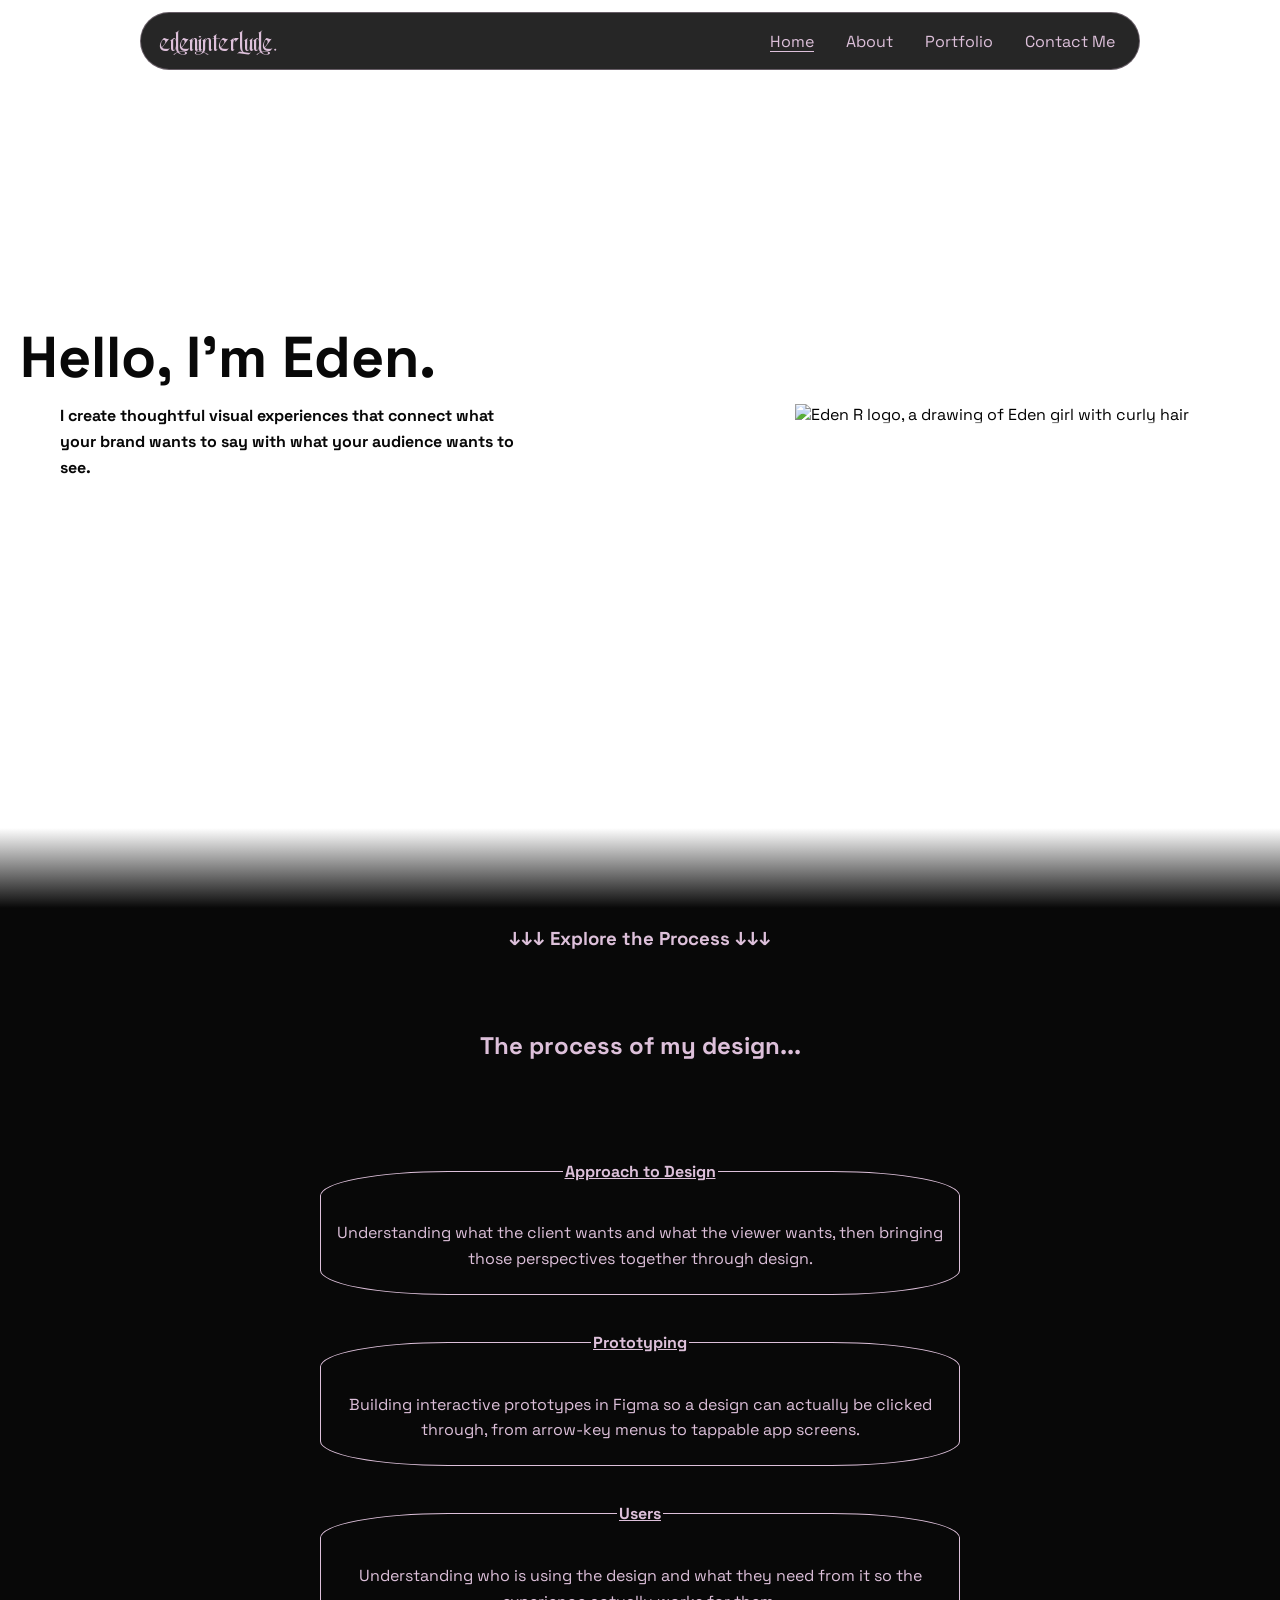
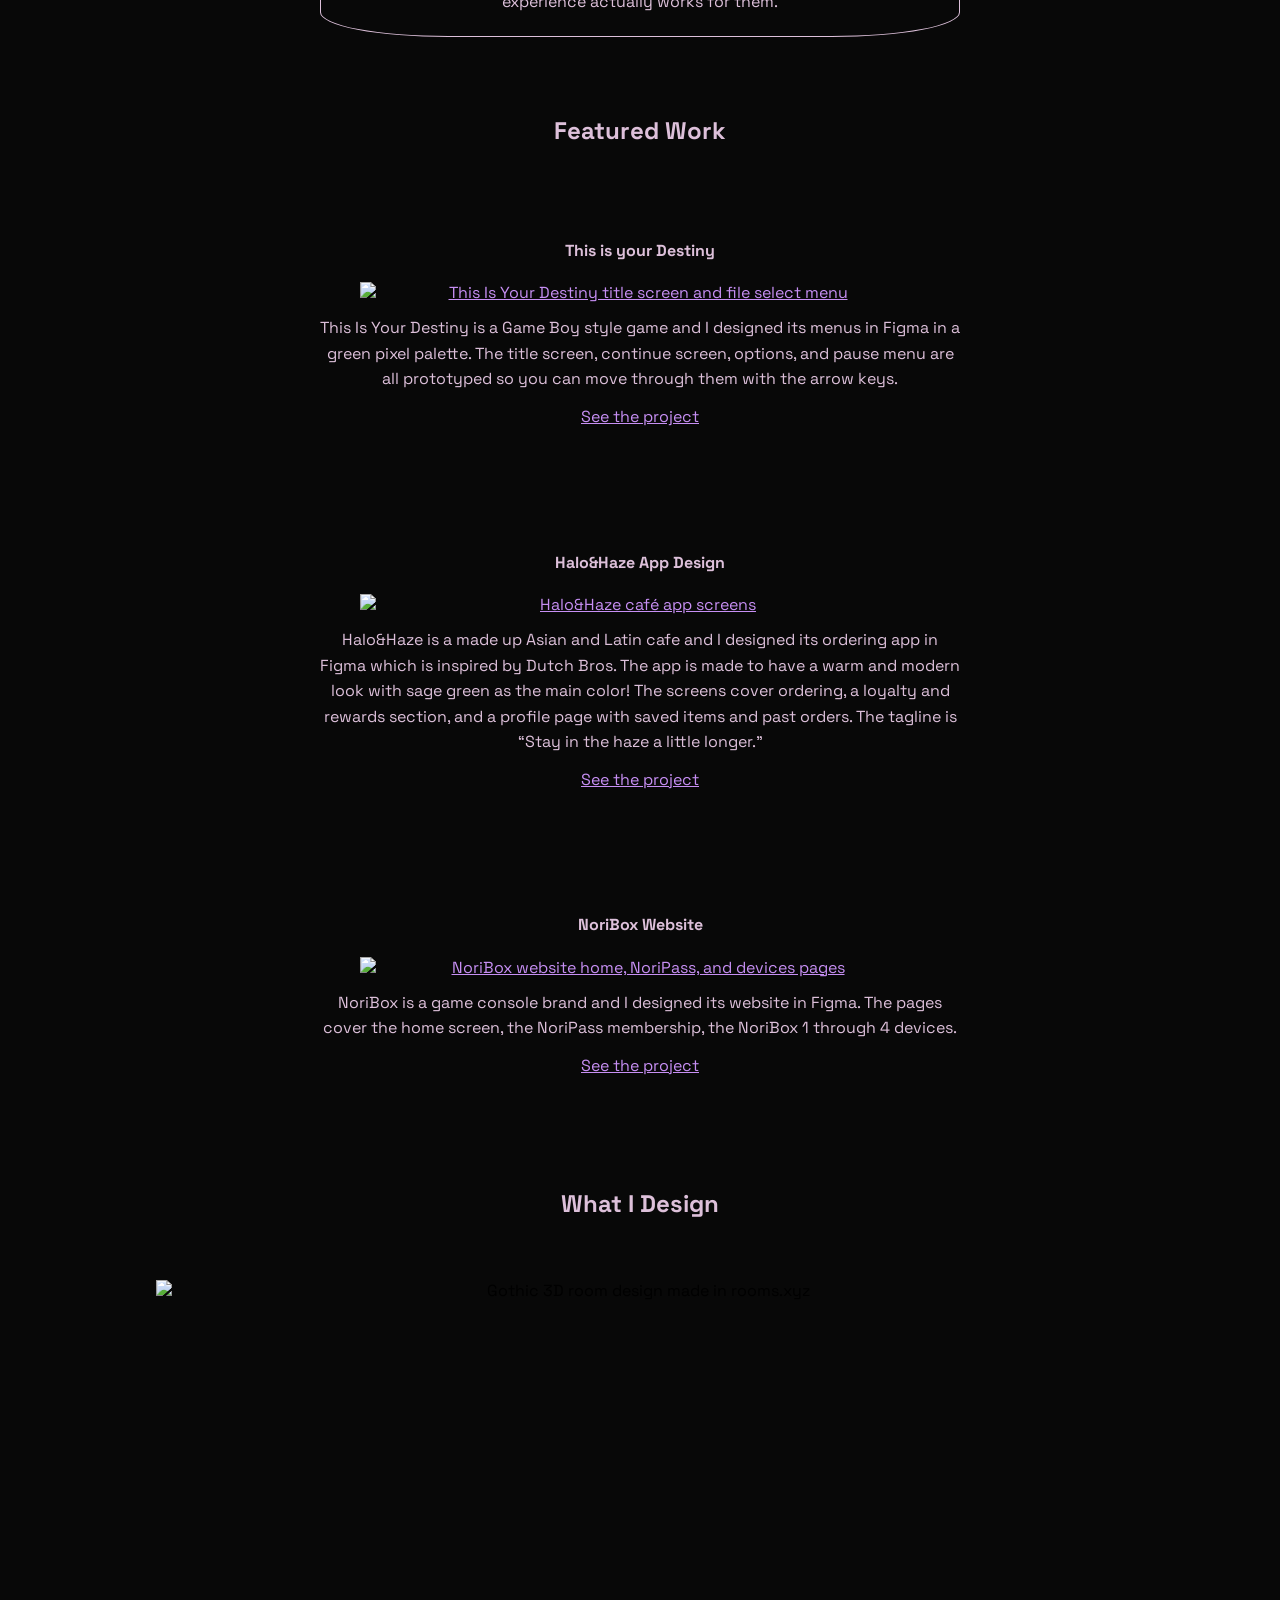
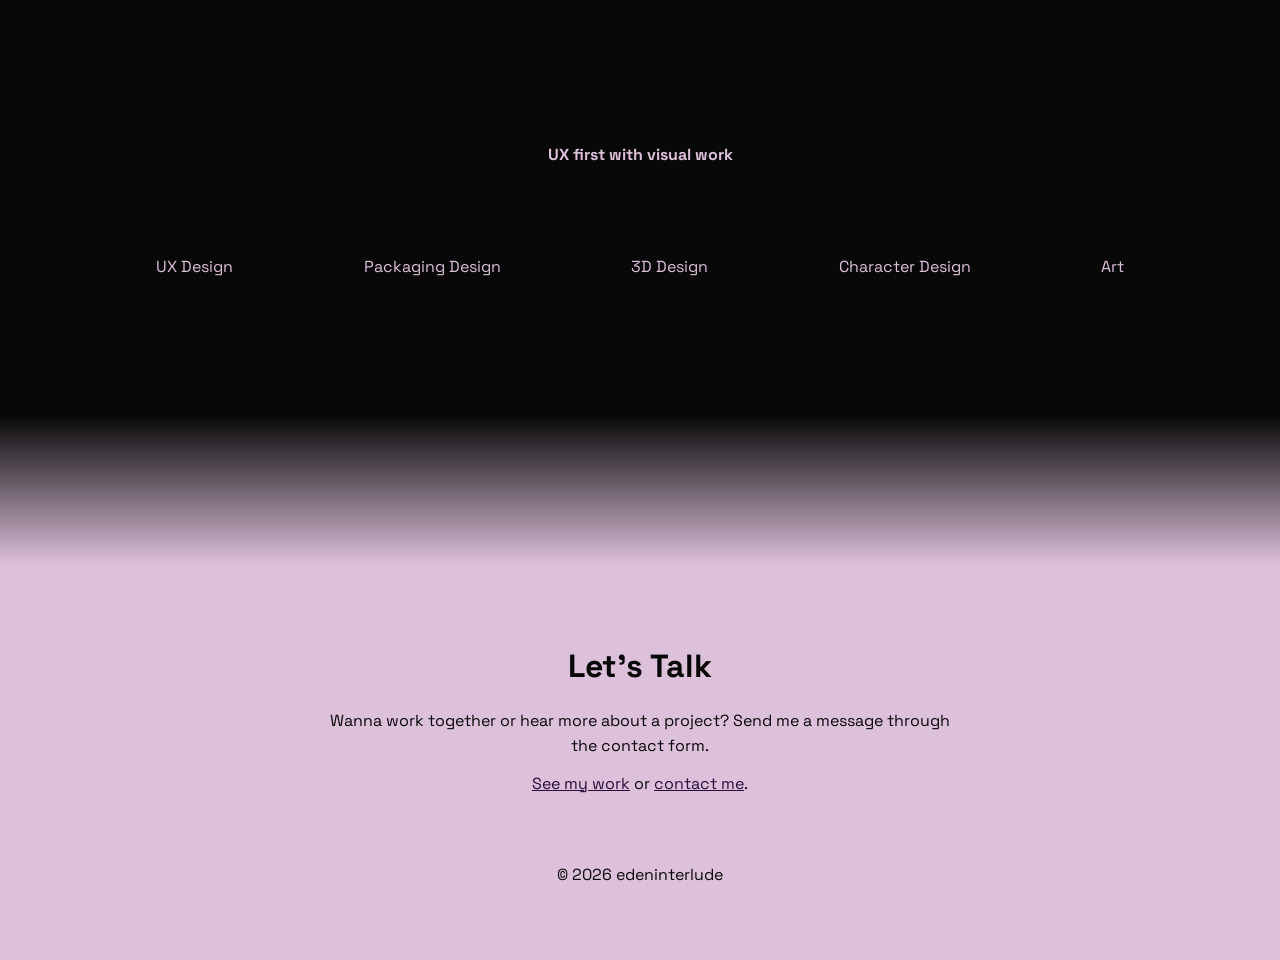
==== index.html @ 421435b5 "Add files via upload" ====
<!DOCTYPE html>
<html>
<head>
<title>Eden R | UX Designer</title>
<link rel="stylesheet" href="style.css">
</head>
<body class="home">
<header class="site-header">
    <a class="logo" href="index.html" aria-label="edeninterlude">edeninterlude.</a>
    <nav aria-label="Main menu"><ul>

        <li><a href="index.html" aria-current="page">Home</a></li>
        <li><a href="about.html">About</a></li>
        <li><a href="projects.html">Portfolio</a></li>
        <li><a href="contact.html">Contact Me</a></li>
    </ul></nav>
</header>
    <main>
<section class="hero">
    <div>
        <h1>Hello, I'm Eden.</h1>
        <p><strong> I create thoughtful visual experiences that connect what your brand wants to say with what your audience wants to see. </strong></p> <br>
    </div>
    <img src="images/eden_drawing.png" alt="Eden R logo, a drawing of Eden girl with curly hair"></a>
</section>

<div class="fade" aria-hidden="true"></div>
    <article>
        <h3>↓↓↓ Explore the Process ↓↓↓</h3> <br><br>
        <h2>The process of my design...</h2><br><br>

        <fieldset>
        <legend><h4><u>Approach to Design</u></h4></legend>
        <p>Understanding what the client wants and what the viewer wants, then bringing those perspectives together through design.</p>
        </fieldset>
 
        <fieldset>
        <legend><h4><u>Prototyping</u></h4></legend>
        <p>Building interactive prototypes in Figma so a design can actually be clicked through, from arrow-key menus to tappable app screens.</p>
        </fieldset>
 
        <fieldset>
        <legend><h4><u>Users</u></h4></legend>
        <p>Understanding who is using the design and what they need from it so the experience actually works for them.</p> </fieldset> <br><br>

        <h2>Featured Work</h2><br><br>

        <div class="feature">
        <h4>This is your Destiny</h4>
        <a class="shot-link" target="_blank" href="projects.html">
        <img src="images/thisdestinygamedesign.png" alt="This Is Your Destiny title screen and file select menu">
        </a>
        <p>This Is Your Destiny is a Game Boy style game and I designed its menus in Figma in a green pixel palette. The title screen, continue screen, options, and pause menu are all prototyped so you can move through them with the arrow keys.</p>
        <p><a href="https://www.figma.com/proto/GHFe6fxhqhRiY0nKVIXJrH/thisisurdestinygameBoy?page-id=0%3A1&node-id=1-2&p=f&viewport=-444%2C136%2C2.62&t=vMU6G0R7ub7hxPXQ-1&scaling=contain&content-scaling=fixed&starting-point-node-id=1%3A2">See the project</a></p>
        </div><br><br>
        <div class="feature">
        <h4>Halo&Haze App Design</h4>
        <a class="shot-link" target="_blank" href="projects.html">
            <img src="images/halohazeappdesign.png" alt="Halo&Haze café app screens">
        </a>
        <p>Halo&Haze is a made up Asian and Latin cafe and I designed its ordering app in Figma which is inspired by Dutch Bros. The app is made to have a warm and modern look with sage green as the main color! The screens cover ordering, a loyalty and rewards section, and a profile page with saved items and past orders. The tagline is “Stay in the haze a little longer.”</p>
        <p><a href="https://www.figma.com/proto/gFVXdqxN3vVbE9Y2smZOvs/halo-haze?team_id=1480176747442136250&node-id=2002-3&page-id=0%3A1&starting-point-node-id=2002%3A3&t=9kTM5mbhTOkScvpQ-1">See the project</a></p>
        </div><br><br>

        <div class="feature">
        <h4>NoriBox Website</h4>
        <a class="shot-link" target="_blank" href="projects.html">
            <img src="images/noriboxdesign.png" alt="NoriBox website home, NoriPass, and devices pages">
        </a>
        <p>NoriBox is a game console brand and I designed its website in Figma. The pages cover the home screen, the NoriPass membership, the NoriBox 1 through 4 devices.</p>
        <p><a href="https://www.figma.com/proto/dvDI8zLWL2HsTXsy86PW6D/NoriBox?page-id=0%3A1&node-id=1-14&p=f&viewport=167%2C-33%2C0.3&t=Tp1Tc8Na6Er1VdEU-1&scaling=scale-down-width&content-scaling=fixed&starting-point-node-id=1%3A14">See the project</a></p>
        </div><br><br>


        <h1>What I Design</h1><br>

    <div class="room-view">
    <img src="images/thingsIlike.png" alt="Gothic 3D room design made in rooms.xyz"></div><br><br>
        <h4>UX first with visual work</h4><br><br>
        <ul class="plain">
            <li>UX Design</li>
            <li>Packaging Design</li>
            <li>3D Design</li>
            <li>Character Design</li>
            <li>Art</li>
        </ul>

</article>
    <div class="pinkFade"></div>
    <footer>
        <h1>Let's Talk</h1>
        <p>Wanna work together or hear more about a project? Send me a message through the contact form.</p>

        <p><a href="projects.html">See my work</a> or <a href="contact.html">contact me</a>.</p> <br><br>
        
        <p>&copy; 2026 edeninterlude</p>
    </footer>
    </main>
</body>

</html>
---- style.css ----
@import url('https://fonts.googleapis.com/css2?family=Space+Grotesk:wght@400;500;600;700&display=swap');

@font-face {
    font-family: 'Highcrest';
    src: url('Highcrest.ttf') format('truetype');
    font-weight: normal;
    font-style: normal;
}

:root {
    --bg: #080808;
    --lavender: #ddc0da;
    --purple: #c78ff4;
    --font: 'Space Grotesk';
}

* {
    box-sizing: border-box;
}

body {
    background-color: var(--bg);
    margin:0;
    font-family: var(--font);
}

main {
    width: 100%;
}

main>article {
    max-width: 1000px;
    margin: 0 auto;
    padding: 110px 16px 48px;
    text-align: center;
}

.site-header {
    position: fixed;
    top: 12px;
    left: 16px;
    right: 16px;
    z-index: 10;
    max-width: 1000px;
    margin: 0 auto;
    display: flex;
    align-items: center;
    justify-content: space-between;
    gap: 12px;
    padding: 8px 10px 8px 8px;
    background-color: rgba(8, 8, 8, 0.88);
    border: 1px solid rgba(221, 192, 218, 0.35);
    border-radius: 999px
}

.logo {
    display: block;
    flex-shrink: 0;
    font-family: 'Highcrest';
    font-size: 20px;
    font-weight: normal;
    color: var(--lavender);
    text-decoration: none;
    margin-left: 10px;
}

nav ul {
    list-style-type: none;
    margin: 0;
    padding: 0;
    display: flex;
    align-items: center;
    gap: 4px;
}

nav li a {
    display: block;
    color: var(--lavender);
    padding: 8px 14px;
    border-radius: 999px;
    text-decoration: none;
}

nav li a:hover, nav li a:focus-visible {
    background-color: var(--lavender);
    color: var(--bg);
}

nav li:last-child a:hover, nav li:last-child a:focus-visible {
    background-color: var(--lavender);
}

nav a[aria-current="page"] {
    text-decoration: underline;
    text-underline-offset: 4px;
}

.hero {
    background-color: #fff;
    min-height: 92vh;
    display: grid;
    grid-template-columns: 1.2fr 1fr;
    align-items: center;
    gap: 24px;
    padding: 120px max(16px, calc((100%-1000px)/2)) 40px;
}

.hero h1 {
    font-size: clamp(2.5rem, 4.5vw, 4.5rem);
    line-height: 1.05;
    margin: 0 0 16px;
    margin-left: 20px;
    color: var(--bg);
}

.hero p {
    text-align: left;
    margin: 0;
    max-width: 460px;
    margin-left: 60px;
    color: var(--bg);
}

.hero img {
    justify-self: center;
    width: 100%;
    max-width: 400px;
    max-height: 70vh;
    object-fit: contain;
    -webkit-mask-image: linear-gradient(to bottom, #000 78%, transparent);
    mask-image: linear-gradient(to bottom, #000 78%, transparent);
}

.fade {
    height: 80px;
    background: linear-gradient(to bottom, #fff, var(--bg));
}

.room-view {
    width: 100%;
    display: flex;
    justify-content: center;
    padding: 20px 0 0;
}

.room-view img {
    display: block;
    width: 100%;
    max-width: 1000px;
    height: 400px;
    object-fit: contain;
}

body.home main>article {
    padding-top: 0;
}

p {
    font-family: var(--font);
    color:var(--lavender);
    text-align: center;
    line-height: 1.6;
    max-width: 640px;
    margin: 12px auto;
}

h1, h2, h3, h4 {
    font-family:var(--font);
    color:var(--lavender);
}

article a, p a {
    color: var(--purple)
}

a:focus-visible, input:focus-visible, select:focus-visible, textarea:focus-visible, button:focus-visible {
    outline: 2px solid var(--purple);
    outline-offset: 2px;
}

ul {
    color: var(--lavender);
}

ul.plain {
    list-style: none;
    padding: 0;
    margin: 12px auto;
    font-family: var(--font);
    line-height: 1.8;
    display: flex;
    justify-content: space-between;
    align-items: center;
    width: 100%;
    gap: 20px;
    margin: 25px 0;
}

fieldset {
    color: var(--lavender);
    border: 1px solid var(--lavender);
    max-width: 640px;
    margin:16px auto;
    border-radius: 20%;
}

img {
    max-width: 100%;
    height: auto;
}

.feature {
    margin: 32px 0 48px;
}

.feature a.shot-link {
    display: block;
    max-width: 560px;
    margin: 0 auto;
    border-radius: 8px;
}

.feature img {
    display: block;
    width: 100%;
    height: auto;
    transition: transform 0.3s ease;
}

.feature a.shot-link:hover img {
    transform: scale(1.05);
}

.grid {
    display: grid;
    grid-template-columns: repeat(auto-fill, minmax(260px, 1fr));
    gap: 24px;
    margin: 24px 0 48px;
}

div.gallery {
    border-radius: 8px;
    overflow: hidden;
    align-self: start;
}

div.gallery a {
    display: block;
    overflow: hidden;
}

div.gallery img {
    display: block;
    width: 100%;
    aspect-ratio: 4/3;
    object-fit: contain;
    transition: transform 0.3s ease;
}

div.gallery a:hover img {
    transform: scale(1.05);
}

div.desc {
    color: var(--lavender);
    padding: 15px;
    font-family: var(--font);
    line-height: 1.5;
}

form {
    color: var(--lavender);
    text-align: center;
}

label {
    color: var(--lavender);
    font-family: var(--font);
}

input {
    color:var(--bg);
    background-color: var(--purple);
    text-align: center;
    border-radius: 999px;
}

input[type="text"], input[type="email"], textarea {
    width: 100%;
    max-width: 360px;
}

button {
    background-color:var(--purple);
    padding: 8px 20px;
    border: none;
    cursor: pointer;
    border-radius: 999px;
}

select, textarea {
    background-color:var(--purple);
    border-radius: 20px;
}

.software, .softwareThreed {
    display: flex;
    justify-content: center;
    align-items: center;
    flex-wrap: wrap;
    width: 100%;
    gap: 45px;
    margin: 25px 0;
}

.software a, .softwareThreed a {
    display: flex;
    justify-content: center;
    align-items: center;
}

.software img, .softwareThreed img {
    width: 45px;
    height: 45px;
    object-fit: contain;
    transition: transform 0.3s ease;
}

.software img:hover, .softwareThreed img:hover {
    transform: scale(1.15);
}

.songs {
  display: flex;
  flex-direction: column;
  align-items: center;
  gap: 16px;
  max-width: 600px;
  margin: 60px auto;
  padding: 0 16px;
}

.skills-sec {
    max-width: 850px;
    margin: 40px auto;
    padding: 20px;
}

.skills-sec h3 {
    text-align: center;
    margin-bottom: 25px;
}

.nav-tabs {
    border-bottom: 1px solid var(--lavender);
    margin: 25px 0;
    justify-content: center;
}

.nav-tabs .nav-link {
    color: var(--lavender);
    background: transparent;
    border: none;
    padding: 12px 25px;
}

.nav-tabs .nav-link:hover {
    color: var(--purple);
    border: none;
}

.nav-tabs .nav-link.active {
    color: var(--bg);
    background-color: var(--lavender);
    border: none;
    border-radius: 8px 8px 0 0;
}

.tab-content {
    padding: 28px 0;
    min-height: 130px;
}

.tab-pane {
    width: 100%;
}

#softwareTabsContent, #softwareTabsContent * {
    background-image: none !important;
    background-color: transparent !important;
    box-shadow: none !important;
    filter: none !important;
}

.about-sec {
    max-width: 850px;
    margin: 0 auto;
    padding: 20px;
    display: flow-root;
}

.about-sec h1 {
    margin-bottom: 25px;
}

.about-sec p {
    text-align: left;
}

.portrait {
    width: 300px;
    height: auto;
    float: left;
    margin: 0 35px 15px 0;
    shape-outside: url("images/edenshapepfp.png");
    shape-image-threshold: 0.1;
    shape-margin: 35px;
}

.pinkFade {
    height: 150px;
    background: linear-gradient(to bottom, var(--bg), var(--lavender));
    margin: 60px calc((100% - 100vw) / 2) 0;
}

footer {
    background-color: var(--lavender);
    padding: 60px 20px;
    margin: 0 calc((100% - 100vw) / 2);
}

footer h1 {
    color: var(--bg);
    text-align: center;
}

footer p {
    color: var(--bg);
}

footer a {
    color: #280c39;
}

.project {
    text-align: center;
}

.project-category {
    color: var(--purple);
    font-size: 12px;
    letter-spacing: 3px;
    margin-top: 25px;
}

.project > h1 {
    font-size: clamp(2.8rem, 7vw, 5rem);
    margin: 15px 0;
}

.product-hero {
    display: block;
    width: 40%;
    margin: 45px auto 70px;
    border-radius: 8px;
}

.case {
    max-width: 750px;
    margin: 65px auto;
    text-align: left;
}

.case h2 {
    color: var(--purple);
}

.case p {
    text-align: left;
    max-width: none;
}

.pixel-image {
    image-rendering: pixelated;
    display: block;
    width: 100%;
    margin: 30px auto;
    border-radius: 8px;
}

.zombie-oc .project-category {
    color: var(--lavender);
}

.back-link {
    margin: 70px auto;
}

.back-link a {
    display: inline-block;
    padding: 10px 22px;
    background-color: var(--purple);
    color: var(--bg);
    border-radius: 999px;
    text-decoration: none;
    transition: 0.3s;
}

.back-link a:hover {
    background-color: var(--lavender);
}

@media (max-width: 700px) {
    .hero {
        grid-template-columns: 1fr;
        text-align: center;
        padding-top: 110px;
    }

    .hero p {
        text-align: center;
        margin: 0 auto;
    }
    .hero img {
        order: -1;
        max-width: 240px;
    }
}

@media (max-width: 520px) {
    .site-header {
        left: 8px;
        right: 8px;
    }

    nav ul {
        gap: 0;
    }

    nav li a {
        padding: 8px 9px;
        font-size: 14px;
    }

    .logo img {
        width: 40px;
        height: 40px;
    }
}

@media (prefers-reduced-motion: reduce) {
    .feature img, div.gallery img {
        transition: none;
    }
}
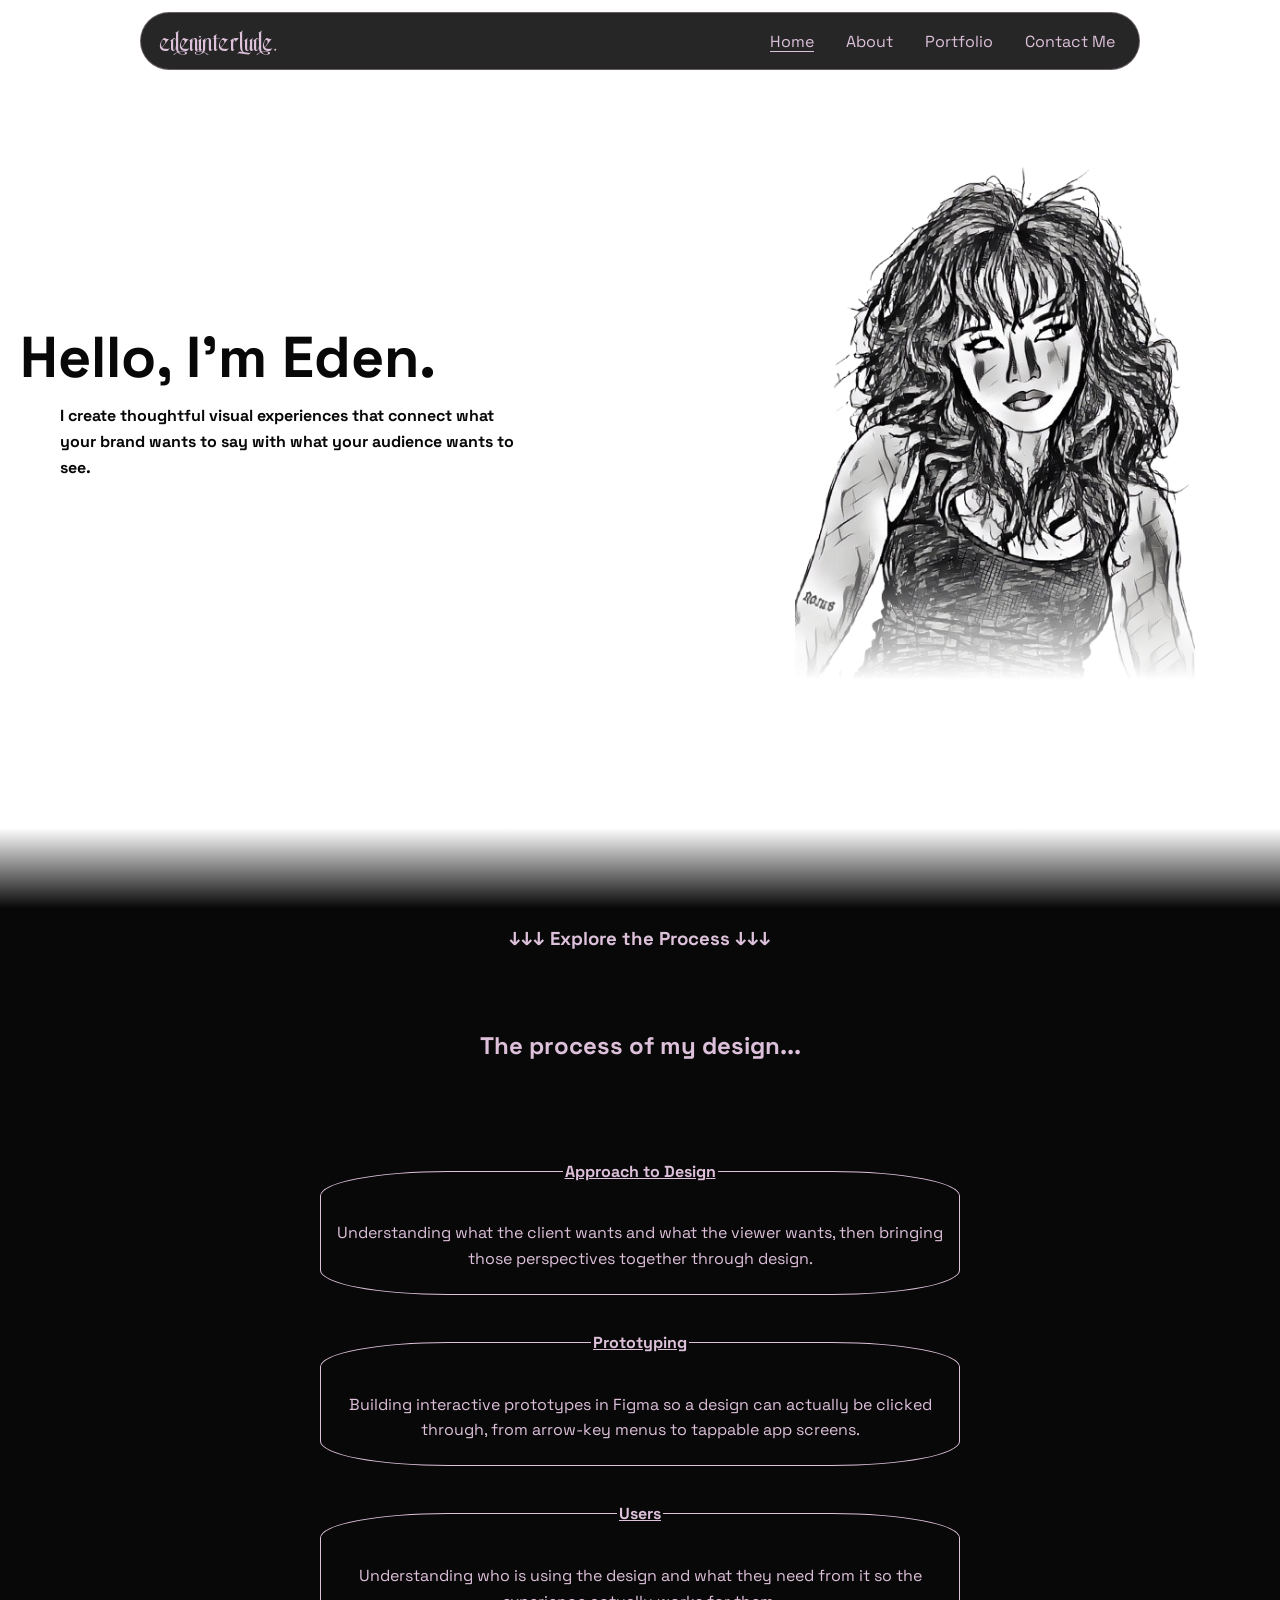
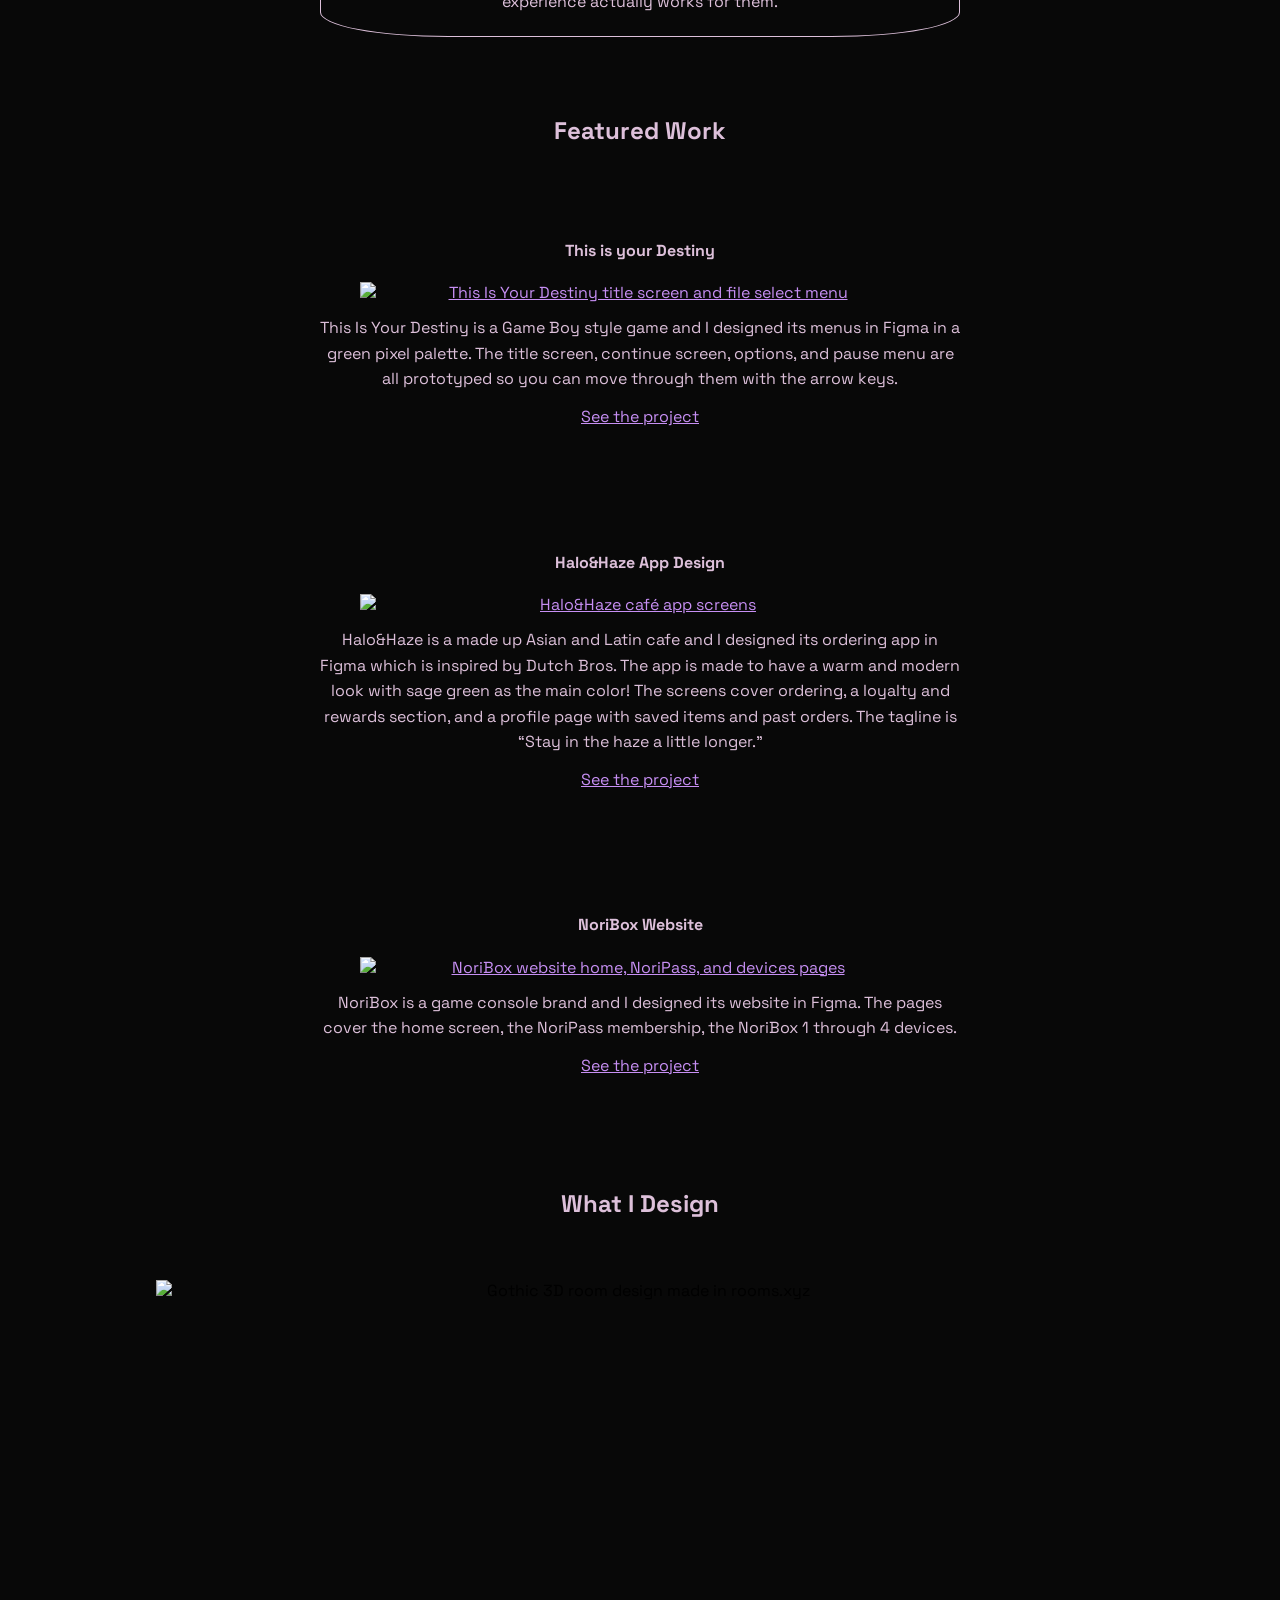
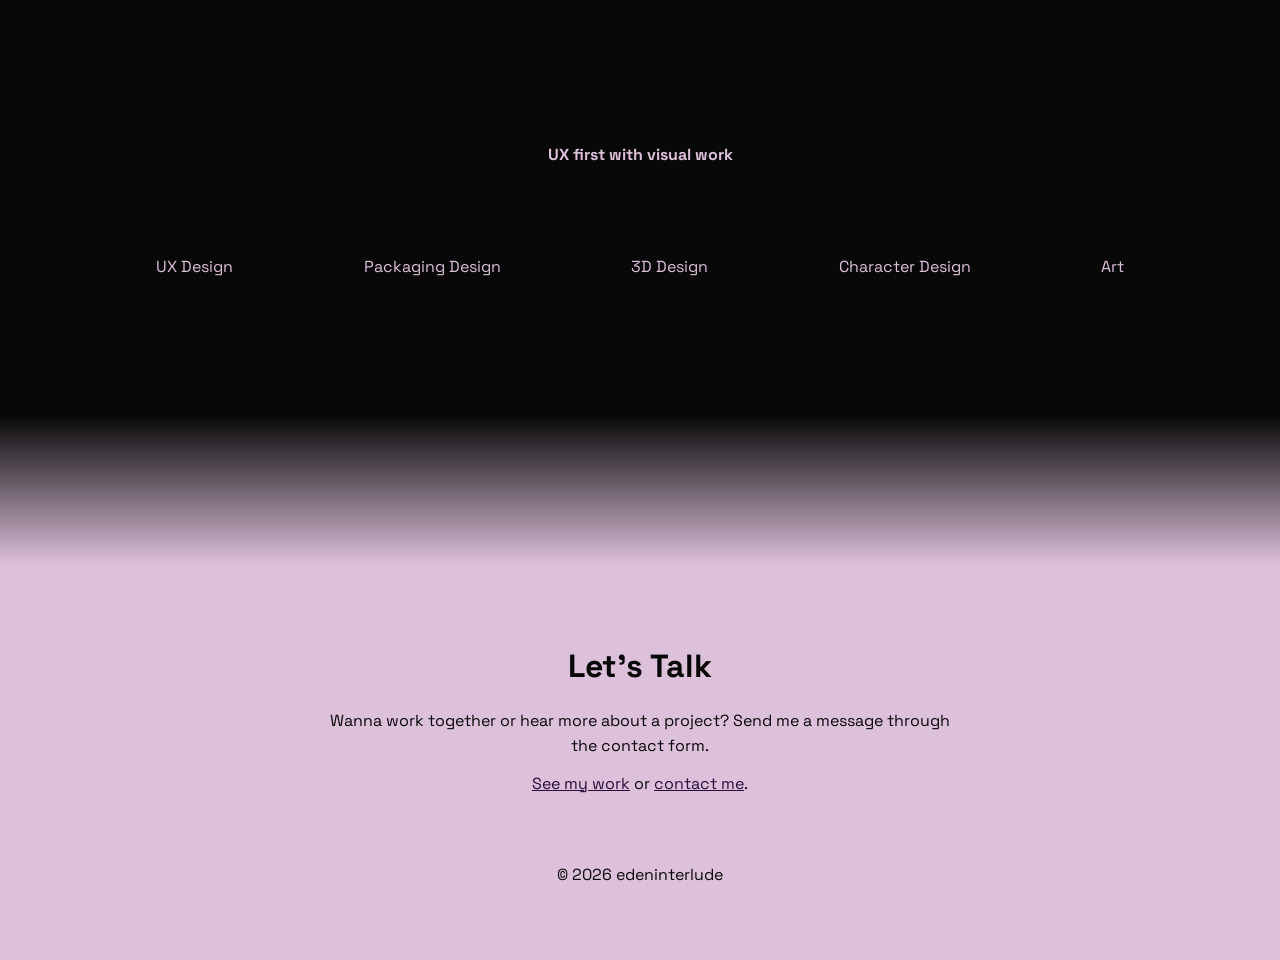
==== commit 3afaf68c: "Update index.html" ====
--- a/index.html
+++ b/index.html
@@ -21,7 +21,7 @@
         <h1>Hello, I'm Eden.</h1>
         <p><strong> I create thoughtful visual experiences that connect what your brand wants to say with what your audience wants to see. </strong></p> <br>
     </div>
-    <img src="images/eden_drawing.png" alt="Eden R logo, a drawing of Eden girl with curly hair"></a>
+    <img src="eden_drawing.png" alt="Eden R logo, a drawing of Eden girl with curly hair"></a>
 </section>
 
 <div class="fade" aria-hidden="true"></div>
@@ -98,4 +98,4 @@
     </main>
 </body>
 
-</html>+</html>
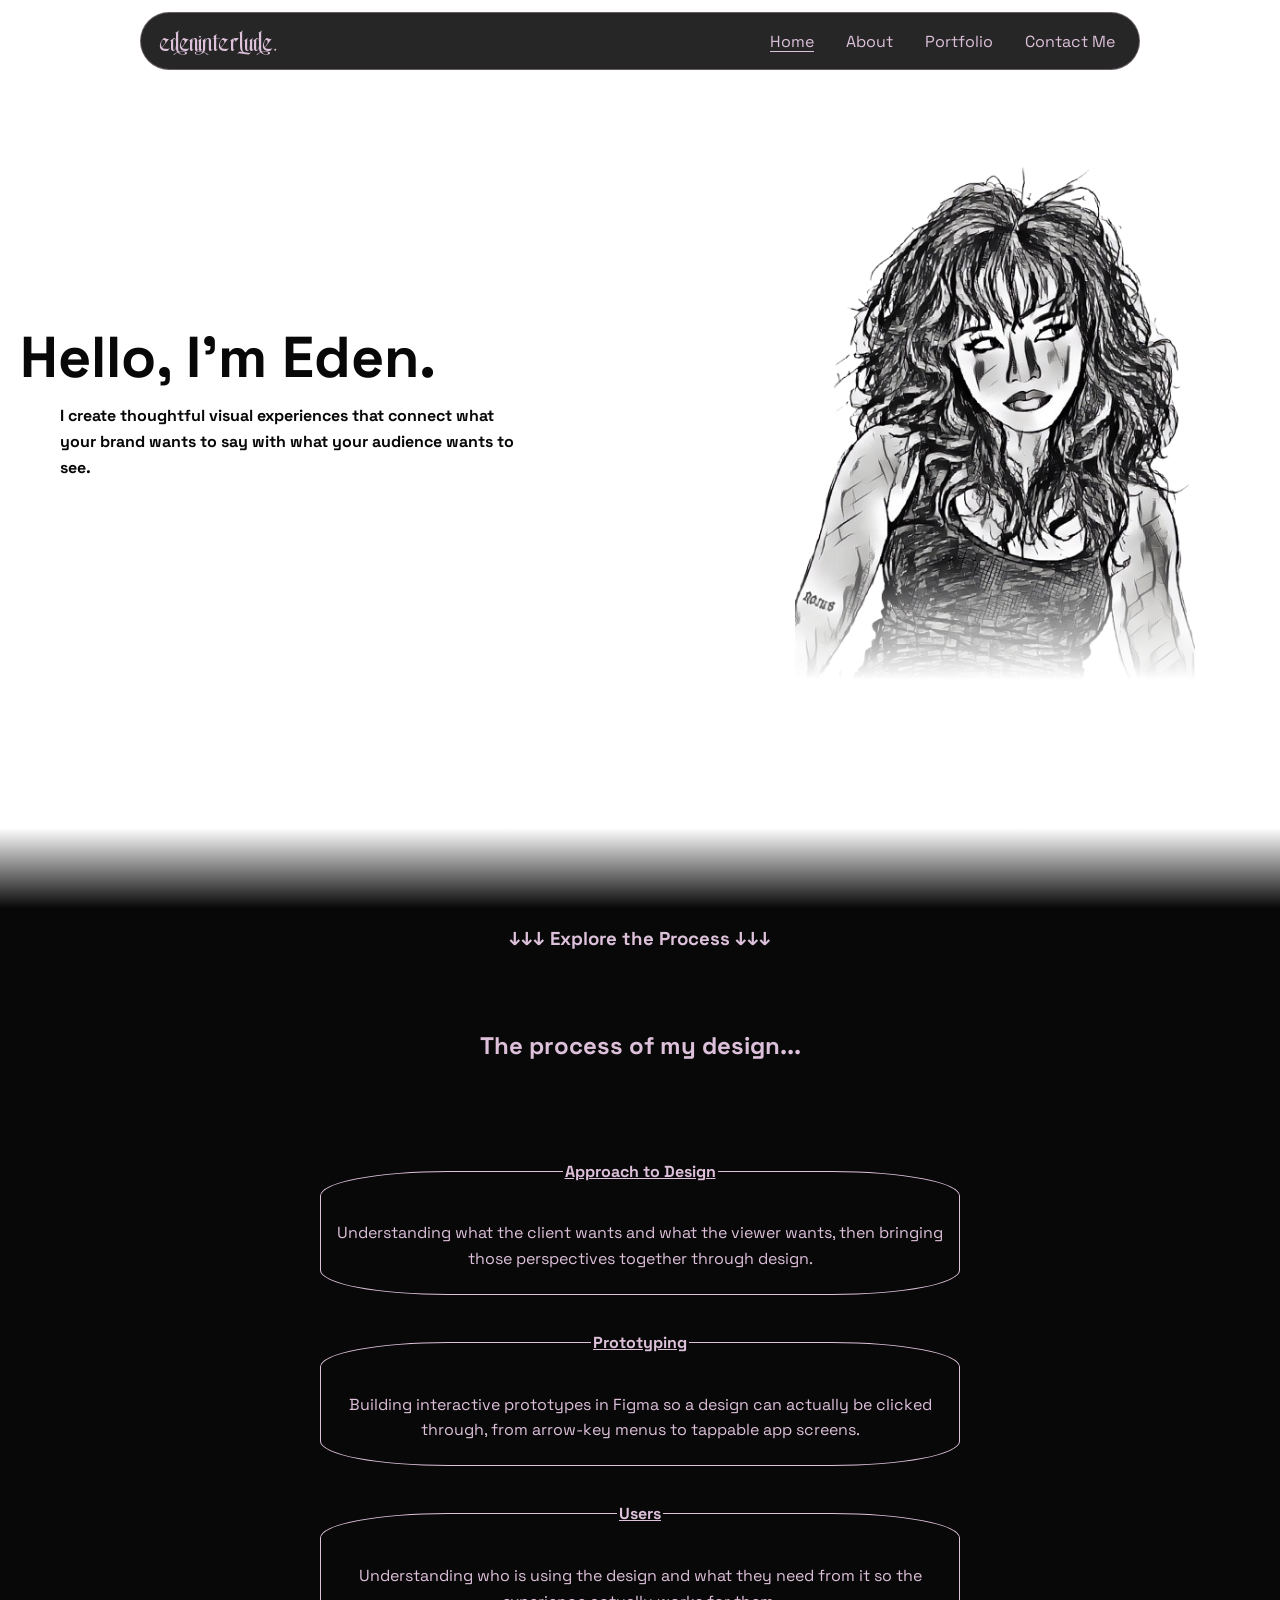
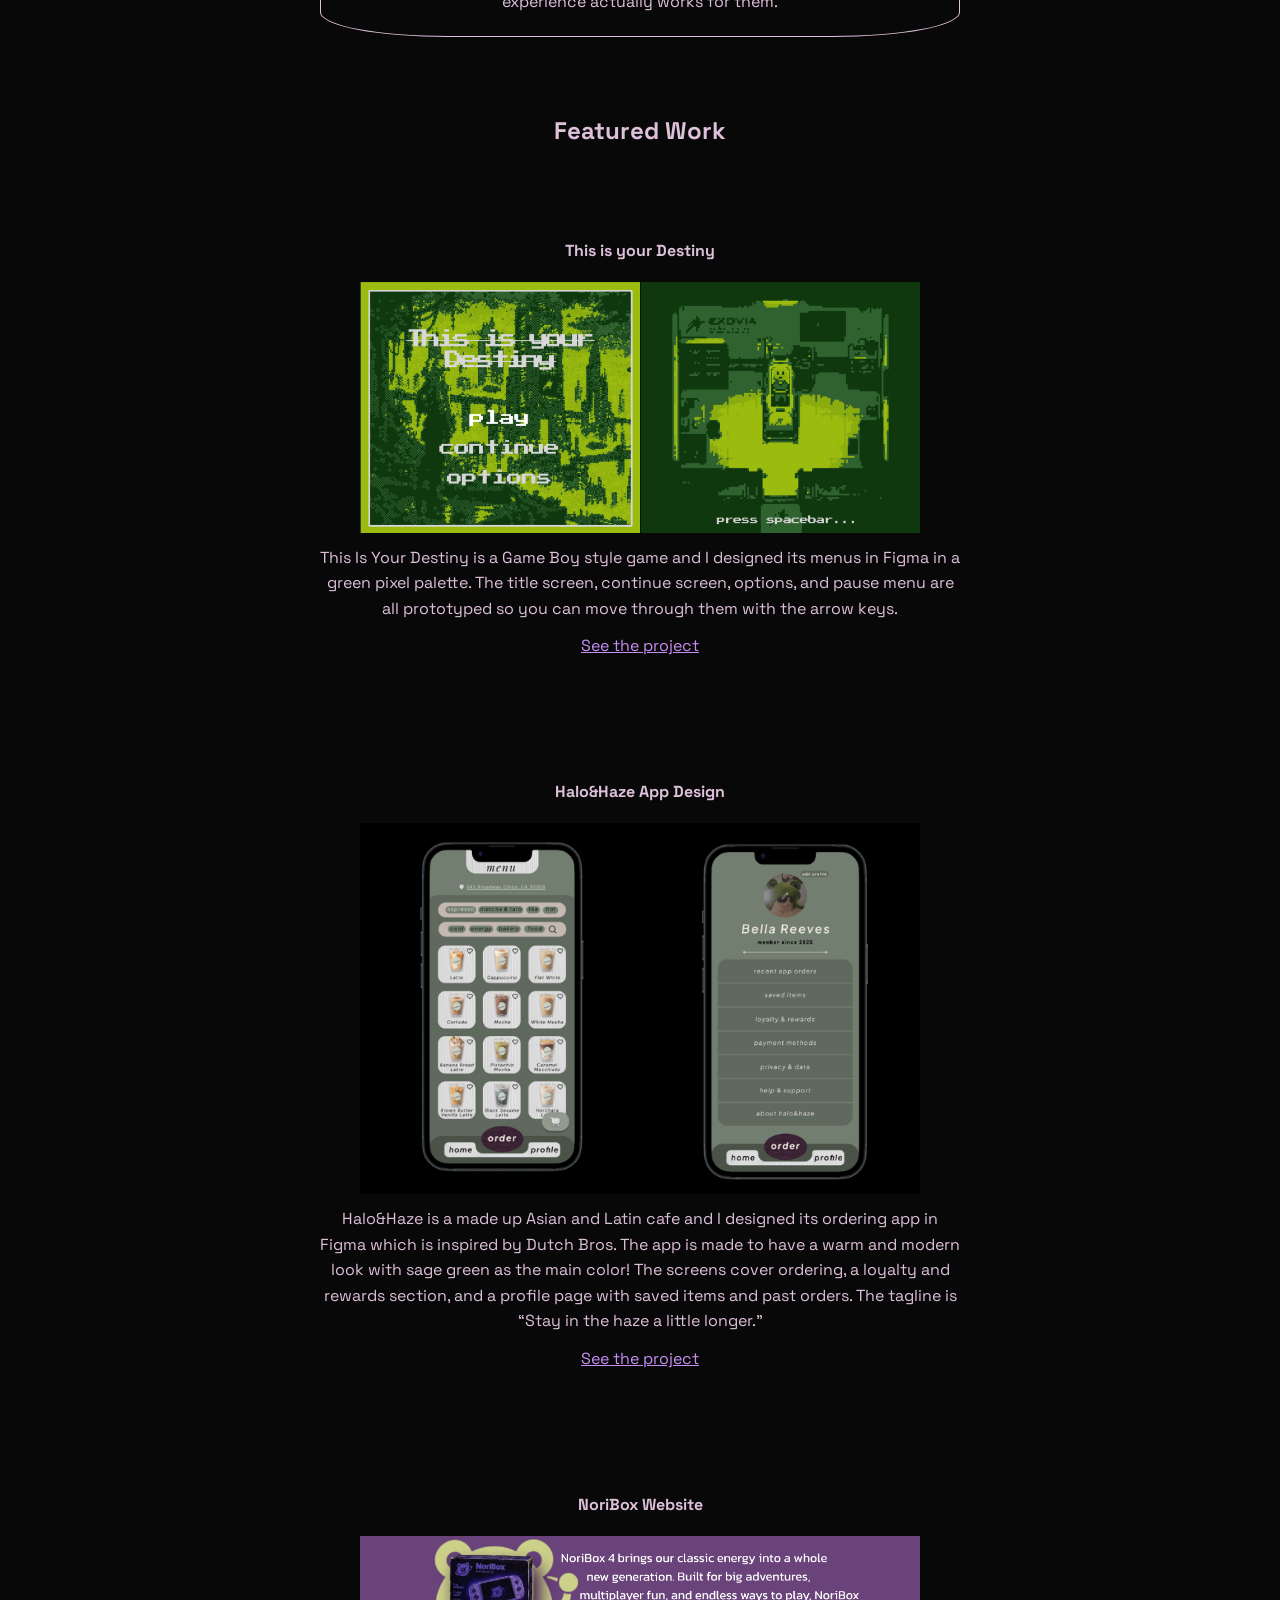
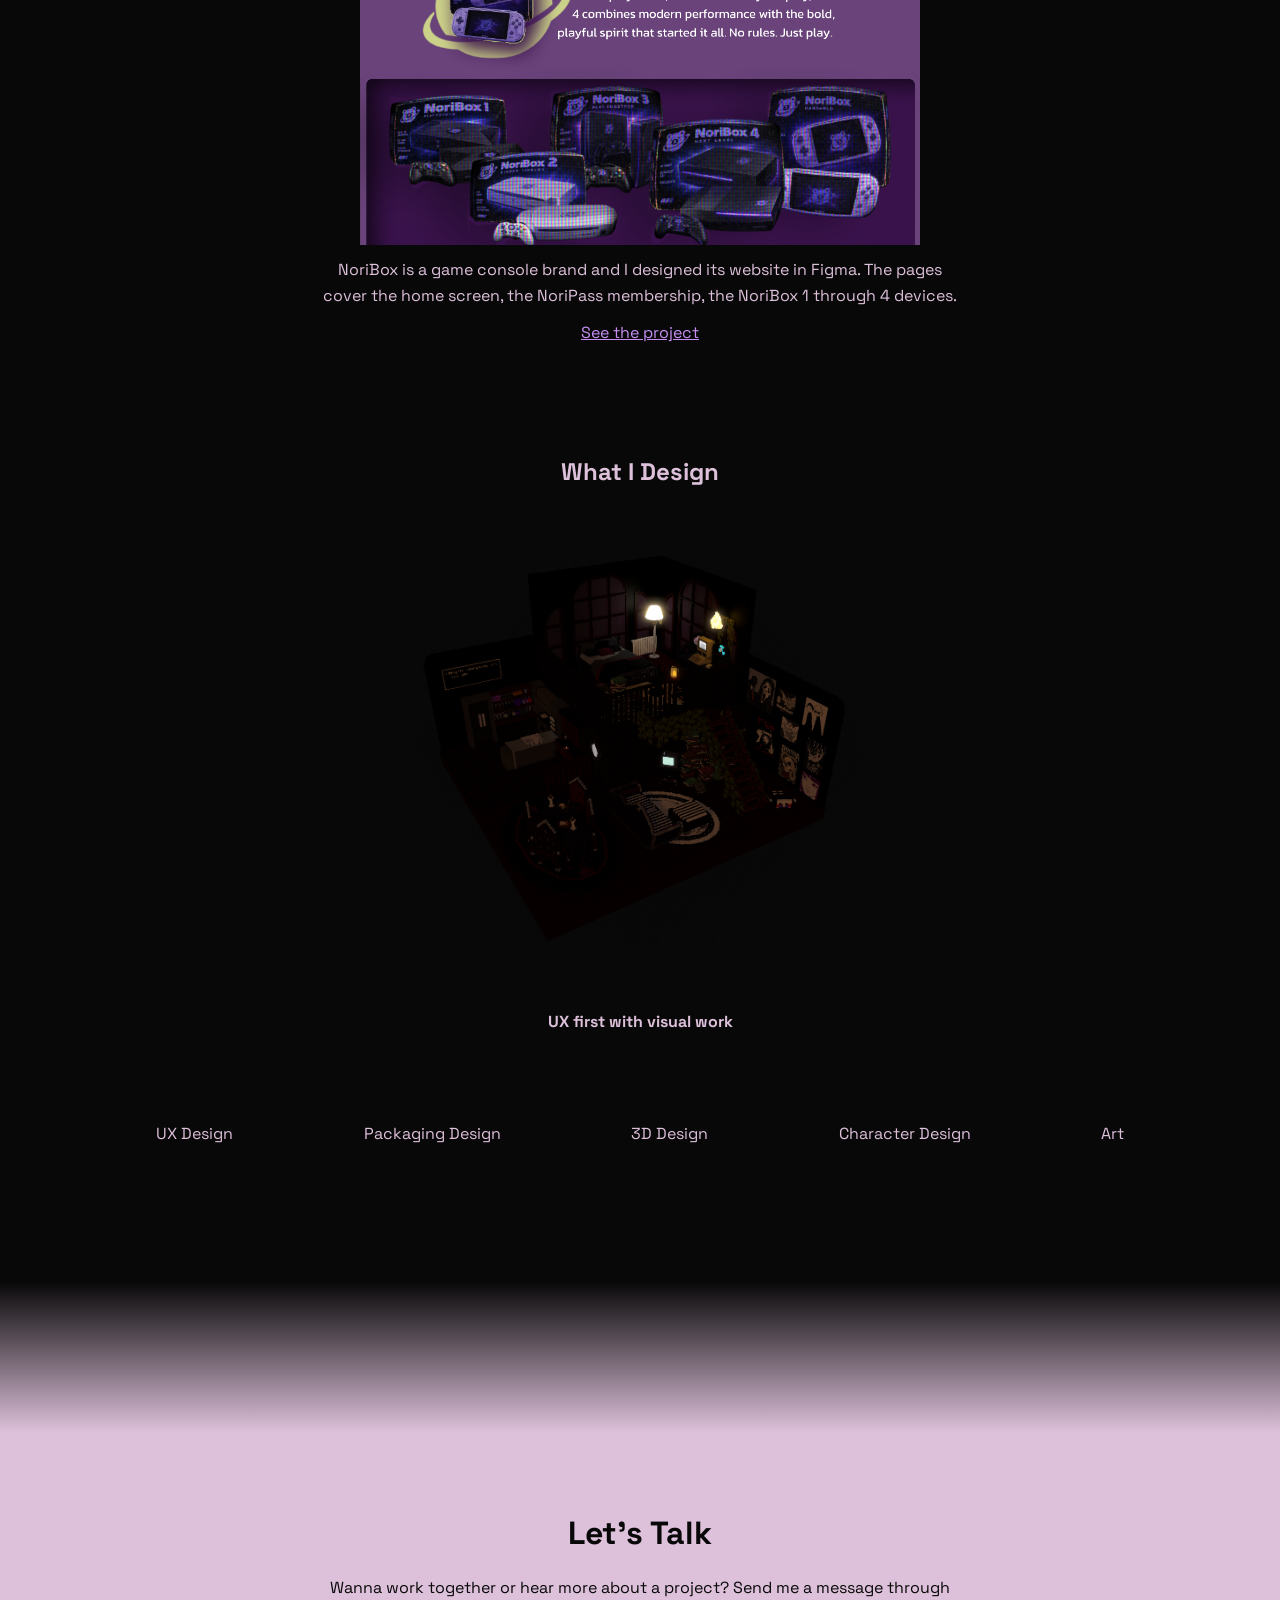
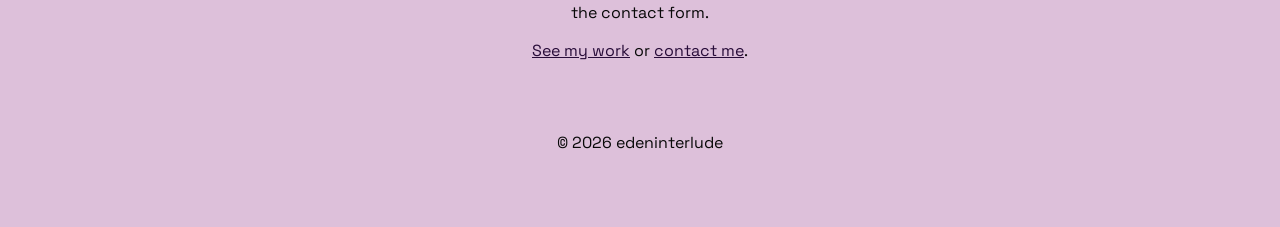
==== commit a7916ba5: "Fix HTML formatting and structure" ====
--- a/index.html
+++ b/index.html
@@ -48,7 +48,7 @@
         <div class="feature">
         <h4>This is your Destiny</h4>
         <a class="shot-link" target="_blank" href="projects.html">
-        <img src="images/thisdestinygamedesign.png" alt="This Is Your Destiny title screen and file select menu">
+        <img src="thisdestinygamedesign.png" alt="This Is Your Destiny title screen and file select menu">
         </a>
         <p>This Is Your Destiny is a Game Boy style game and I designed its menus in Figma in a green pixel palette. The title screen, continue screen, options, and pause menu are all prototyped so you can move through them with the arrow keys.</p>
         <p><a href="https://www.figma.com/proto/GHFe6fxhqhRiY0nKVIXJrH/thisisurdestinygameBoy?page-id=0%3A1&node-id=1-2&p=f&viewport=-444%2C136%2C2.62&t=vMU6G0R7ub7hxPXQ-1&scaling=contain&content-scaling=fixed&starting-point-node-id=1%3A2">See the project</a></p>
@@ -56,7 +56,7 @@
         <div class="feature">
         <h4>Halo&Haze App Design</h4>
         <a class="shot-link" target="_blank" href="projects.html">
-            <img src="images/halohazeappdesign.png" alt="Halo&Haze café app screens">
+            <img src="halohazeappdesign.png" alt="Halo&Haze café app screens">
         </a>
         <p>Halo&Haze is a made up Asian and Latin cafe and I designed its ordering app in Figma which is inspired by Dutch Bros. The app is made to have a warm and modern look with sage green as the main color! The screens cover ordering, a loyalty and rewards section, and a profile page with saved items and past orders. The tagline is “Stay in the haze a little longer.”</p>
         <p><a href="https://www.figma.com/proto/gFVXdqxN3vVbE9Y2smZOvs/halo-haze?team_id=1480176747442136250&node-id=2002-3&page-id=0%3A1&starting-point-node-id=2002%3A3&t=9kTM5mbhTOkScvpQ-1">See the project</a></p>
@@ -65,7 +65,7 @@
         <div class="feature">
         <h4>NoriBox Website</h4>
         <a class="shot-link" target="_blank" href="projects.html">
-            <img src="images/noriboxdesign.png" alt="NoriBox website home, NoriPass, and devices pages">
+            <img src="noriboxdesign.png" alt="NoriBox website home, NoriPass, and devices pages">
         </a>
         <p>NoriBox is a game console brand and I designed its website in Figma. The pages cover the home screen, the NoriPass membership, the NoriBox 1 through 4 devices.</p>
         <p><a href="https://www.figma.com/proto/dvDI8zLWL2HsTXsy86PW6D/NoriBox?page-id=0%3A1&node-id=1-14&p=f&viewport=167%2C-33%2C0.3&t=Tp1Tc8Na6Er1VdEU-1&scaling=scale-down-width&content-scaling=fixed&starting-point-node-id=1%3A14">See the project</a></p>
@@ -75,7 +75,7 @@
         <h1>What I Design</h1><br>
 
     <div class="room-view">
-    <img src="images/thingsIlike.png" alt="Gothic 3D room design made in rooms.xyz"></div><br><br>
+    <img src="thingsIlike.png" alt="Gothic 3D room design made in rooms.xyz"></div><br><br>
         <h4>UX first with visual work</h4><br><br>
         <ul class="plain">
             <li>UX Design</li>
